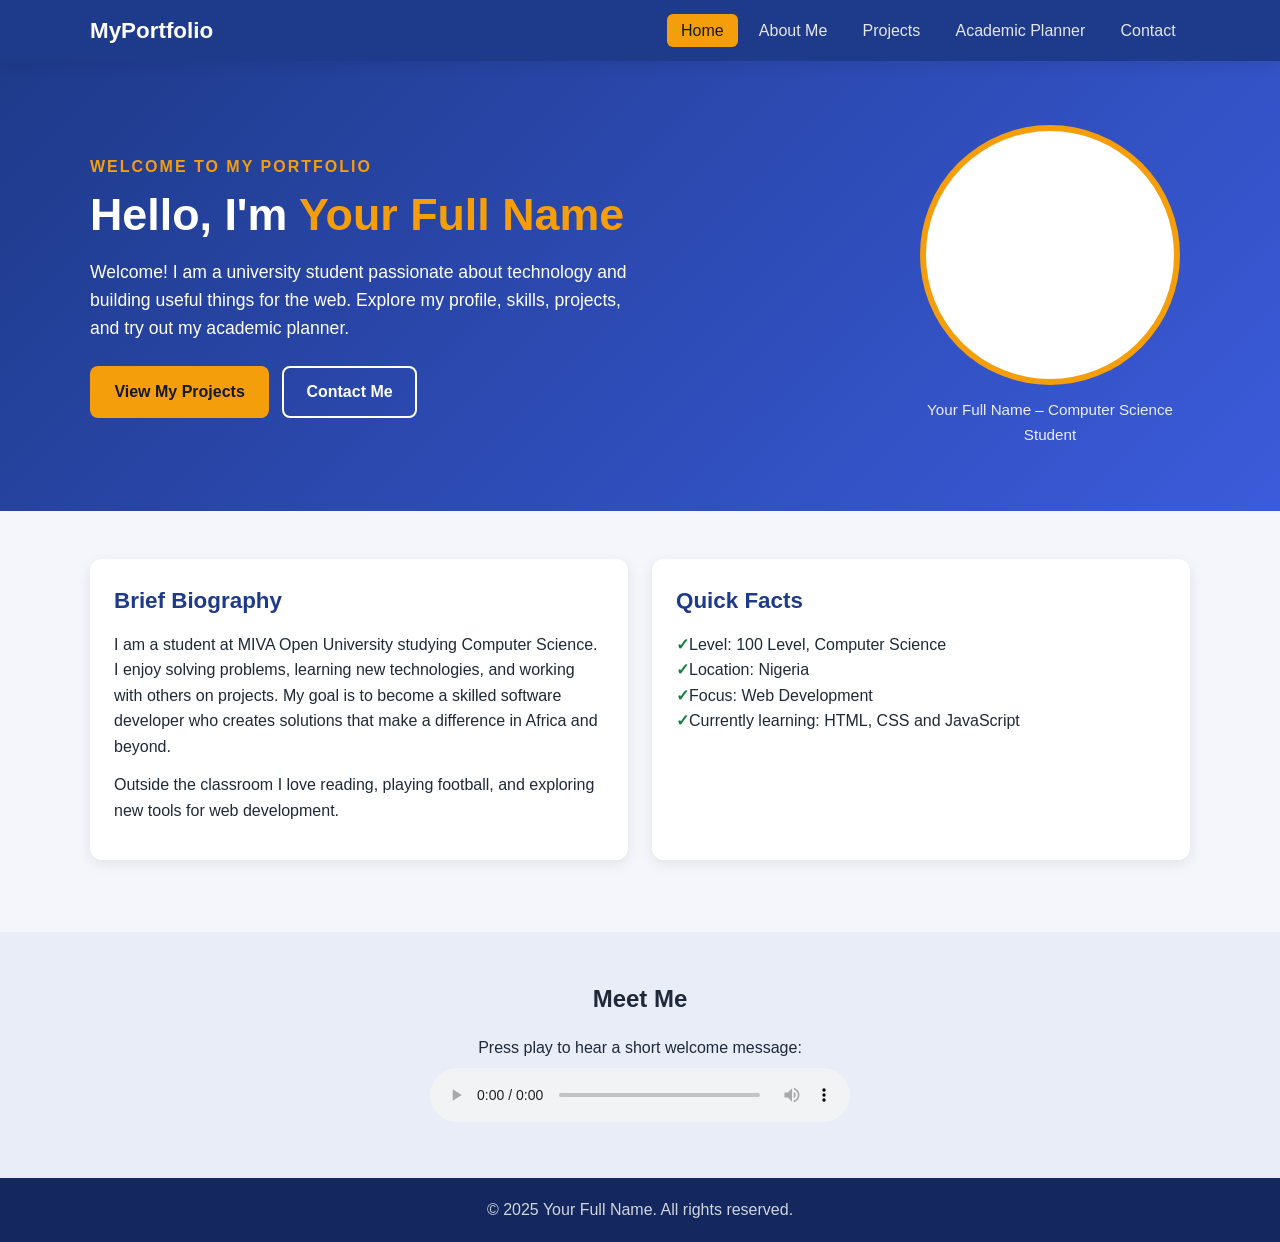
==== index.html @ c3ced9e6 "Remove extra blank line in index.html" ====
<!DOCTYPE html>
<html lang="en">
<head>
  <meta charset="UTF-8">
  <meta name="viewport" content="width=device-width, initial-scale=1.0">
  <meta name="description" content="Personal academic portfolio and student management website">
  <title>Home | Student Portfolio</title>
  <link rel="stylesheet" href="style.css">
</head>
<body>
  <header class="site-header">
    <div class="container header-inner">
      <a href="index.html" class="logo">MyPortfolio</a>
      <button class="nav-toggle" id="navToggle" aria-label="Toggle navigation" aria-expanded="false">☰</button>
      <nav aria-label="Main navigation">
        <ul class="nav-menu" id="navMenu">
          <li><a href="index.html" class="active">Home</a></li>
          <li><a href="about.html">About Me</a></li>
          <li><a href="projects.html">Projects</a></li>
          <li><a href="planner.html">Academic Planner</a></li>
          <li><a href="contact.html">Contact</a></li>
        </ul>
      </nav>
    </div>
  </header>
 
  <main>
    <section class="hero">
      <div class="container hero-grid">
        <div class="hero-text">
          <p class="eyebrow">Welcome to my portfolio</p>
          <h1>Hello, I'm <span class="highlight">Your Full Name</span></h1>
          <p class="lead">Welcome! I am a university student passionate about technology and building useful things for the web. Explore my profile, skills, projects, and try out my academic planner.</p>
          <div class="btn-group">
            <a href="projects.html" class="btn btn-primary">View My Projects</a>
            <a href="contact.html" class="btn btn-outline">Contact Me</a>
          </div>
        </div>
        <figure class="hero-photo">
          <img src="images/profile.png" alt="Fatima Shifa'u Abdulkadir">
          <figcaption>Your Full Name &ndash; Computer Science Student</figcaption>
        </figure>
      </div>
    </section>
    <section class="section">
      <div class="container two-col">
        <article class="card">
          <h2>Brief Biography</h2>
          <p>I am a student at MIVA Open University studying Computer Science. I enjoy solving problems, learning new technologies, and working with others on projects. My goal is to become a skilled software developer who creates solutions that make a difference in Africa and beyond.</p>
          <p>Outside the classroom I love reading, playing football, and exploring new tools for web development.</p>
        </article>
        <aside class="card">
          <h2>Quick Facts</h2>
          <ul class="check-list">
            <li>Level: 100 Level, Computer Science</li>
            <li>Location: Nigeria</li>
            <li>Focus: Web Development</li>
            <li>Currently learning: HTML, CSS and JavaScript</li>
          </ul>
        </aside>
      </div>
    </section>
 
    <section class="section alt">
      <div class="container">
        <h2 class="center">Meet Me</h2>
        <div class="media-box">
          <p>Press play to hear a short welcome message:</p>
          <audio controls>
            <source src="media/welcome.wav" type="audio/wav">
            Your browser does not support the audio element.
          </audio>
        </div>
      </div>
    </section>
  </main>
 
  <footer class="site-footer">
    <div class="container">
      <p>&copy; <span id="year">2025</span> Your Full Name. All rights reserved.</p>
    </div>
  </footer>
  <script src="js/script.js"></script>
</body>
</html>
---- style.css ----
/* ===== Colour scheme & base ===== */
:root {
  --primary: #1e3a8a;
  --primary-dark: #14275f;
  --accent: #f59e0b;
  --bg: #f4f6fb;
  --card: #ffffff;
  --text: #1f2937;
  --muted: #6b7280;
  --danger: #dc2626;
  --success: #15803d;
  --radius: 12px;
  --shadow: 0 4px 14px rgba(0, 0, 0, 0.08);
}
 
* { box-sizing: border-box; margin: 0; padding: 0; }
 
body {
  font-family: "Segoe UI", Tahoma, Arial, sans-serif;
  background: var(--bg);
  color: var(--text);
  line-height: 1.6;
}
 
img { max-width: 100%; display: block; }
a { color: var(--primary); }
.container { width: 90%; max-width: 1100px; margin: 0 auto; }
.narrow { max-width: 720px; }
.center { text-align: center; margin-bottom: 1rem; }
 
/* ===== Header & navigation ===== */
.site-header {
  background: var(--primary);
  position: sticky;
  top: 0;
  z-index: 100;
  box-shadow: var(--shadow);
}
.header-inner {
  display: flex;
  justify-content: space-between;
  align-items: center;
  padding: 0.8rem 0;
}
.logo {
  color: #fff;
  font-size: 1.4rem;
  font-weight: 700;
  text-decoration: none;
}
.nav-menu { display: flex; gap: 0.4rem; list-style: none; }
.nav-menu a {
  color: #e5e7eb;
  text-decoration: none;
  padding: 0.5rem 0.9rem;
  border-radius: 6px;
  transition: background 0.3s, color 0.3s;
}
.nav-menu a:hover,
.nav-menu a.active { background: var(--accent); color: #111827; }
.nav-toggle {
  display: none;
  background: none;
  border: 0;
  color: #fff;
  font-size: 1.8rem;
  cursor: pointer;
}
 
/* ===== Hero ===== */
.hero {
  background: linear-gradient(135deg, var(--primary), #3b5bdb);
  color: #fff;
  padding: 4rem 0;
}
.hero-grid {
  display: flex;
  align-items: center;
  justify-content: space-between;
  gap: 2rem;
}
.hero-text { flex: 1; animation: slideUp 0.9s ease both; }
.eyebrow { text-transform: uppercase; letter-spacing: 2px; color: var(--accent); font-weight: 600; }
.hero h1 { font-size: 2.8rem; line-height: 1.2; margin: 0.5rem 0 1rem; }
.highlight { color: var(--accent); }
.lead { font-size: 1.1rem; max-width: 560px; margin-bottom: 1.5rem; }
.hero-photo { flex: 0 0 280px; text-align: center; animation: fadeIn 1.2s ease both; }
.hero-photo img {
  width: 260px;
  height: 260px;
  object-fit: cover;
  border-radius: 50%;
  border: 6px solid var(--accent);
  margin: 0 auto 0.8rem;
  background: #fff;
}
.hero-photo figcaption { font-size: 0.95rem; opacity: 0.9; }
 
/* ===== Buttons ===== */
.btn-group { display: flex; flex-wrap: wrap; gap: 0.8rem; }
.btn {
  display: inline-block;
  padding: 0.7rem 1.4rem;
  border-radius: 8px;
  font-size: 1rem;
  font-weight: 600;
  text-decoration: none;
  cursor: pointer;
  border: 2px solid transparent;
  transition: transform 0.2s, background 0.3s, color 0.3s;
}
.btn:hover { transform: translateY(-2px); }
.btn-primary { background: var(--accent); color: #111827; }
.btn-primary:hover { background: #d97706; }
.btn-outline { background: transparent; color: var(--primary); border-color: var(--primary); }
.hero .btn-outline { color: #fff; border-color: #fff; }
.btn-outline:hover { background: var(--primary); color: #fff; }
 
/* ===== Sections & cards ===== */
.section { padding: 3rem 0; }
.section.alt { background: #e9edf8; }
.page-banner { background: var(--primary-dark); color: #fff; text-align: center; padding: 2.5rem 0; }
.page-banner h1 { font-size: 2.2rem; }
 
.card {
  background: var(--card);
  border-radius: var(--radius);
  padding: 1.5rem;
  box-shadow: var(--shadow);
  margin-bottom: 1.5rem;
  transition: transform 0.3s, box-shadow 0.3s;
}
.card:hover { transform: translateY(-4px); box-shadow: 0 8px 22px rgba(0, 0, 0, 0.14); }
.card h2 { color: var(--primary); margin-bottom: 0.8rem; font-size: 1.4rem; }
.card p { margin-bottom: 0.8rem; }
.card ol, .card ul { padding-left: 1.3rem; }
 
.two-col { display: grid; grid-template-columns: 1fr 1fr; gap: 1.5rem; }
.grid-3 { display: grid; grid-template-columns: repeat(3, 1fr); gap: 1.5rem; }
 
.check-list { list-style: none; padding-left: 0 !important; }
.check-list li::before { content: "\2713 "; color: var(--success); font-weight: bold; }
.tag-list { list-style: none; display: flex; flex-wrap: wrap; gap: 0.6rem; padding-left: 0 !important; }
.tag-list li {
  background: var(--primary);
  color: #fff;
  padding: 0.35rem 1rem;
  border-radius: 999px;
  transition: background 0.3s;
}
.tag-list li:hover { background: var(--accent); color: #111827; }
 
/* ===== Skills ===== */
.skill { margin-bottom: 0.8rem; }
.bar { background: #e5e7eb; border-radius: 999px; overflow: hidden; }
.fill {
  background: var(--primary);
  color: #fff;
  font-size: 0.8rem;
  padding: 2px 10px;
  text-align: right;
  animation: grow 1.5s ease;
}
 
/* ===== Projects ===== */
.project-card img { border-radius: 8px; margin-bottom: 1rem; width: 100%; }
.tech { color: var(--muted); font-size: 0.9rem; font-style: italic; }
 
/* ===== Tables ===== */
table { width: 100%; border-collapse: collapse; background: #fff; }
caption { text-align: left; font-weight: 600; padding-bottom: 0.5rem; color: var(--muted); }
th, td { padding: 0.75rem 1rem; text-align: left; border-bottom: 1px solid #e5e7eb; }
th { background: var(--primary); color: #fff; }
tbody tr:hover { background: #f1f5ff; }
 
/* ===== Media ===== */
.media-box { text-align: center; }
.media-box audio { width: 100%; max-width: 420px; margin-top: 0.5rem; }
 
/* ===== Forms ===== */
.form-group { margin-bottom: 1.1rem; }
label { display: block; font-weight: 600; margin-bottom: 0.3rem; }
input[type="text"], input[type="email"], textarea {
  width: 100%;
  padding: 0.7rem 0.9rem;
  border: 2px solid #d1d5db;
  border-radius: 8px;
  font-size: 1rem;
  font-family: inherit;
  transition: border-color 0.3s, box-shadow 0.3s;
}
input:focus, textarea:focus {
  outline: none;
  border-color: var(--primary);
  box-shadow: 0 0 0 3px rgba(30, 58, 138, 0.2);
}
input.invalid, textarea.invalid { border-color: var(--danger); }
.error { color: var(--danger); font-size: 0.88rem; display: block; min-height: 1.2rem; }
.success { color: var(--success); font-weight: 600; margin-top: 0.8rem; }
 
/* ===== Planner ===== */
.task-row { display: flex; gap: 0.6rem; }
.task-stats { display: flex; gap: 1.2rem; flex-wrap: wrap; margin: 1rem 0; color: var(--muted); }
.task-list { list-style: none; padding-left: 0 !important; margin-bottom: 1rem; }
.task-item {
  display: flex;
  align-items: center;
  gap: 0.8rem;
  padding: 0.8rem 1rem;
  background: #f9fafb;
  border-left: 5px solid var(--accent);
  border-radius: 8px;
  margin-bottom: 0.6rem;
  animation: slideUp 0.35s ease;
  transition: background 0.3s;
}
.task-item.completed { border-left-color: var(--success); opacity: 0.7; }
.task-item.completed .task-text { text-decoration: line-through; color: var(--muted); }
.task-item input[type="checkbox"] { width: 20px; height: 20px; cursor: pointer; }
.task-text { flex: 1; word-break: break-word; }
.delete-btn {
  background: var(--danger);
  color: #fff;
  border: 0;
  border-radius: 6px;
  padding: 0.4rem 0.8rem;
  cursor: pointer;
  transition: background 0.3s;
}
.delete-btn:hover { background: #991b1b; }
.empty { text-align: center; color: var(--muted); padding: 1rem 0; }
 
/* ===== Footer ===== */
.site-footer { background: var(--primary-dark); color: #d1d5db; text-align: center; padding: 1.2rem 0; }
 
/* ===== Animations ===== */
@keyframes fadeIn { from { opacity: 0; } to { opacity: 1; } }
@keyframes slideUp { from { opacity: 0; transform: translateY(25px); } to { opacity: 1; transform: translateY(0); } }
@keyframes grow { from { width: 0; } }
 
/* ===== Responsive design ===== */
@media (max-width: 900px) {
  .grid-3 { grid-template-columns: 1fr 1fr; }
  .two-col { grid-template-columns: 1fr; }
}
@media (max-width: 700px) {
  .nav-toggle { display: block; }
  .nav-menu {
    display: none;
    flex-direction: column;
    position: absolute;
    top: 100%;
    left: 0;
    right: 0;
    background: var(--primary);
    padding: 0.8rem 5%;
  }
  .nav-menu.open { display: flex; }
  .hero { padding: 2.5rem 0; }
  .hero-grid { flex-direction: column-reverse; text-align: center; }
  .hero h1 { font-size: 2rem; }
  .btn-group { justify-content: center; }
  .hero-photo { flex-basis: auto; }
  .hero-photo img { width: 200px; height: 200px; }
  .grid-3 { grid-template-columns: 1fr; }
  .task-row { flex-direction: column; }
  table { font-size: 0.9rem; display: block; overflow-x: auto; }
}
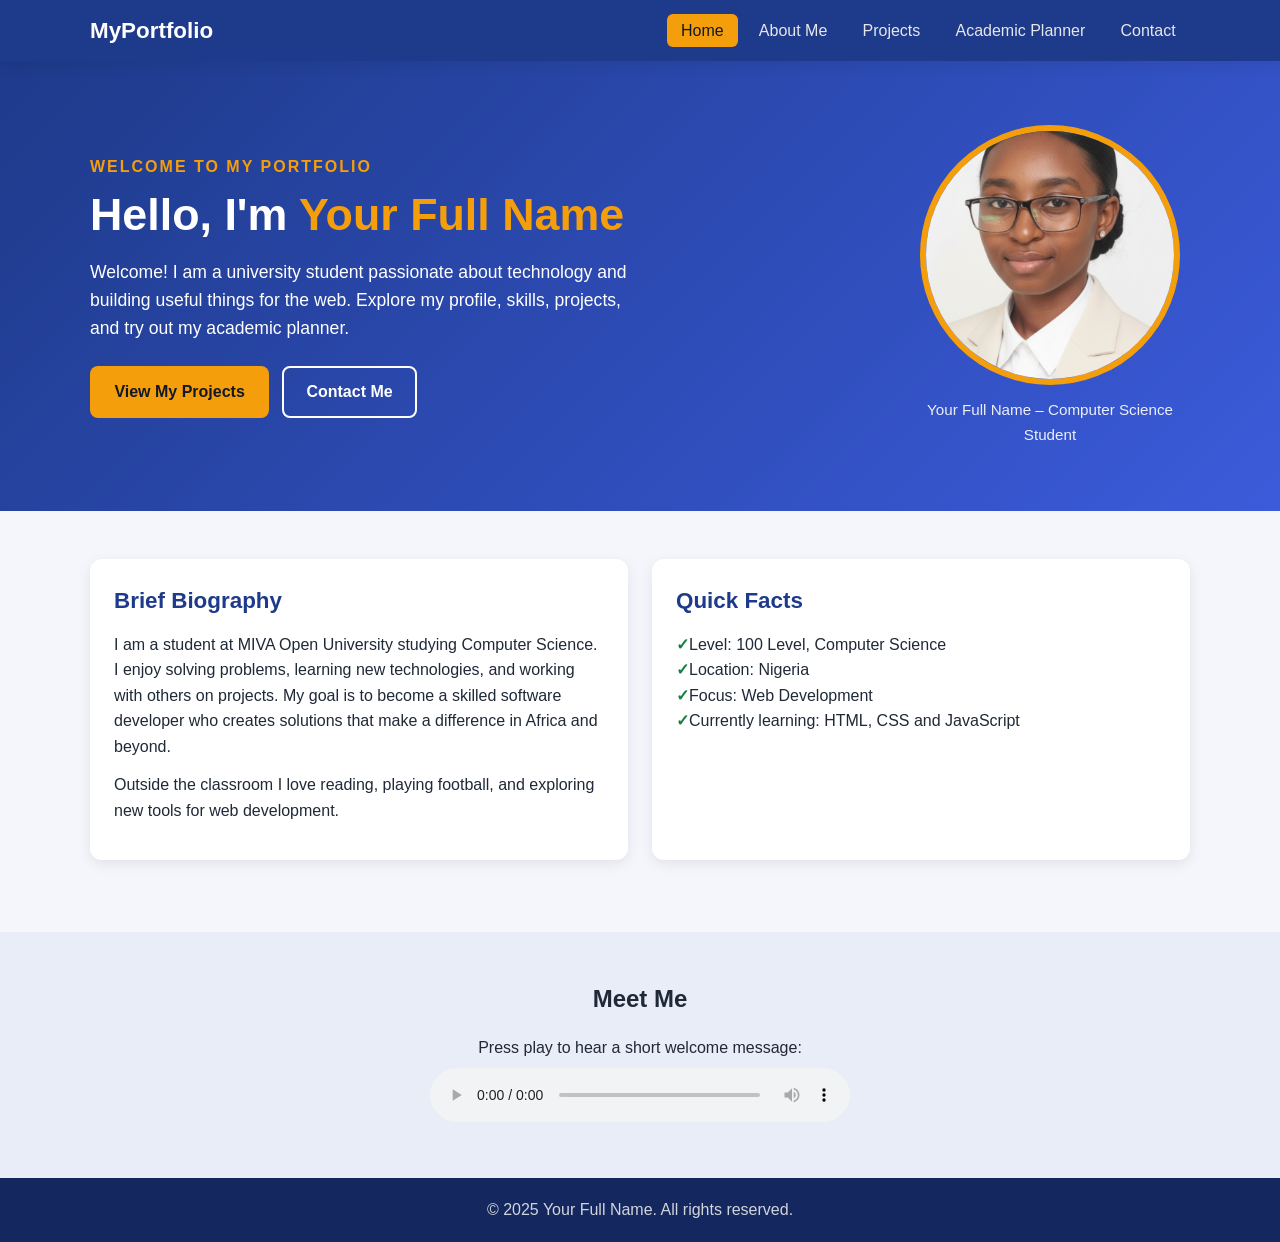
==== commit e7ecdc1c: "Update profile image source in index.html" ====
--- a/index.html
+++ b/index.html
@@ -37,7 +37,7 @@
           </div>
         </div>
         <figure class="hero-photo">
-          <img src="images/profile.png" alt="Fatima Shifa'u Abdulkadir">
+          <img src="profile.png" alt="Fatima Shifa'u Abdulkadir">
           <figcaption>Your Full Name &ndash; Computer Science Student</figcaption>
         </figure>
       </div>
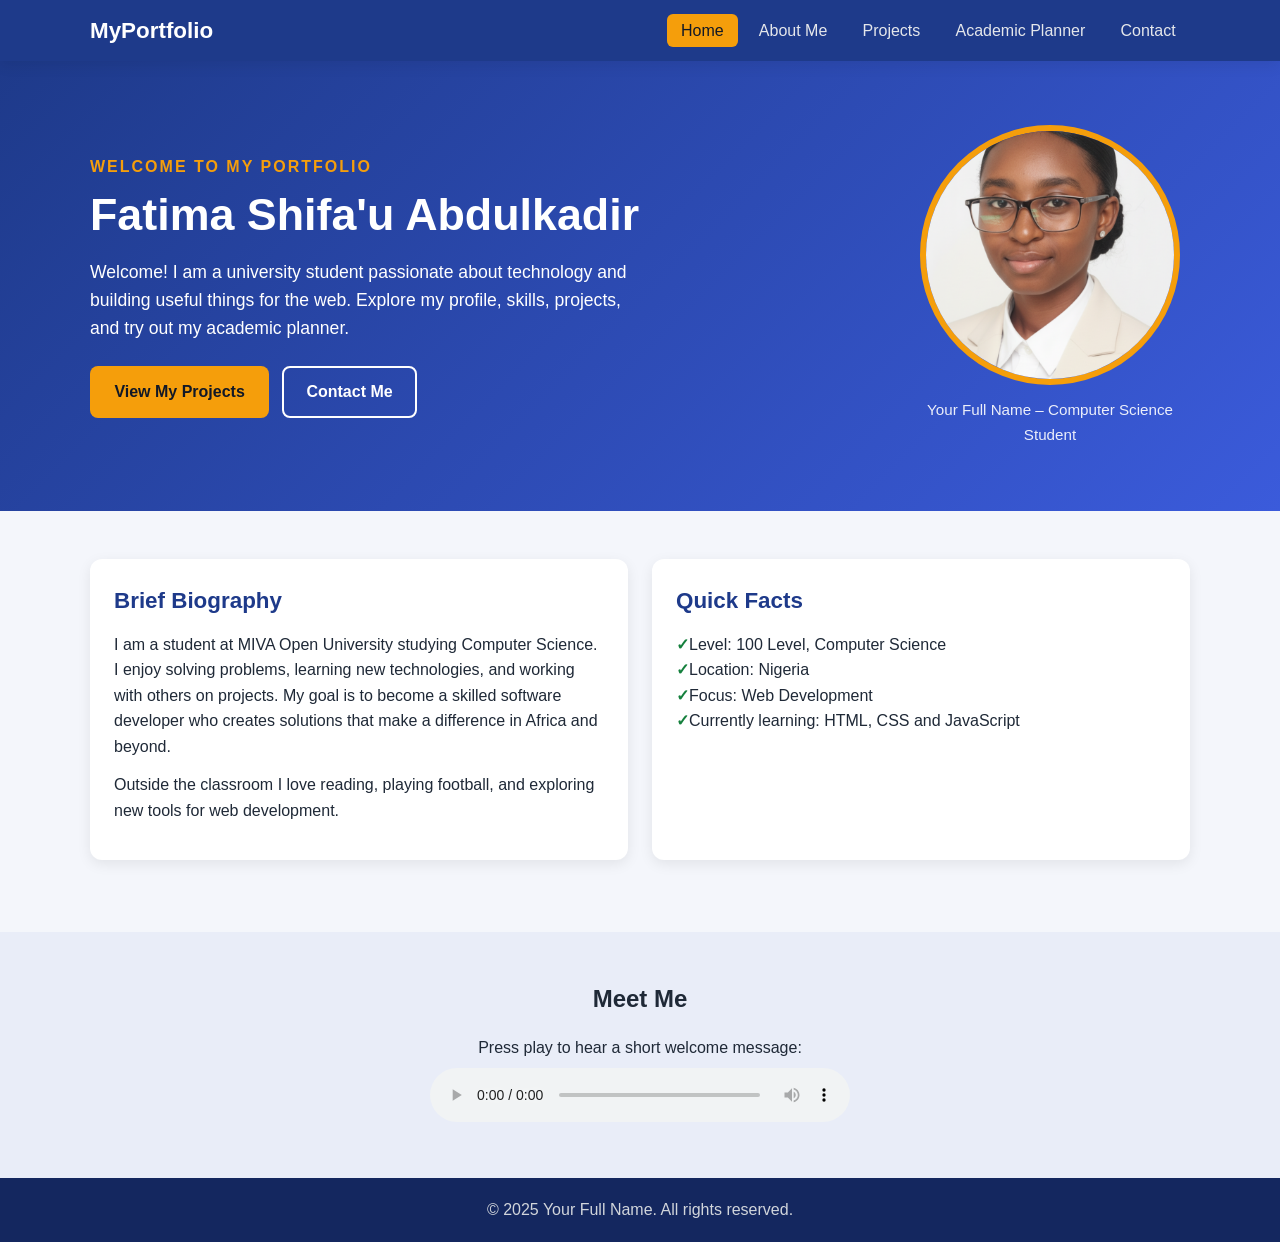
==== commit d511248b: "Update title and hero section with personal name" ====
--- a/index.html
+++ b/index.html
@@ -4,7 +4,7 @@
   <meta charset="UTF-8">
   <meta name="viewport" content="width=device-width, initial-scale=1.0">
   <meta name="description" content="Personal academic portfolio and student management website">
-  <title>Home | Student Portfolio</title>
+  <title>Fatima Shifa'u Abdulkadir | About Me</title>
   <link rel="stylesheet" href="style.css">
 </head>
 <body>
@@ -29,7 +29,7 @@
       <div class="container hero-grid">
         <div class="hero-text">
           <p class="eyebrow">Welcome to my portfolio</p>
-          <h1>Hello, I'm <span class="highlight">Your Full Name</span></h1>
+          <h1>Fatima Shifa'u Abdulkadir</h1>
           <p class="lead">Welcome! I am a university student passionate about technology and building useful things for the web. Explore my profile, skills, projects, and try out my academic planner.</p>
           <div class="btn-group">
             <a href="projects.html" class="btn btn-primary">View My Projects</a>
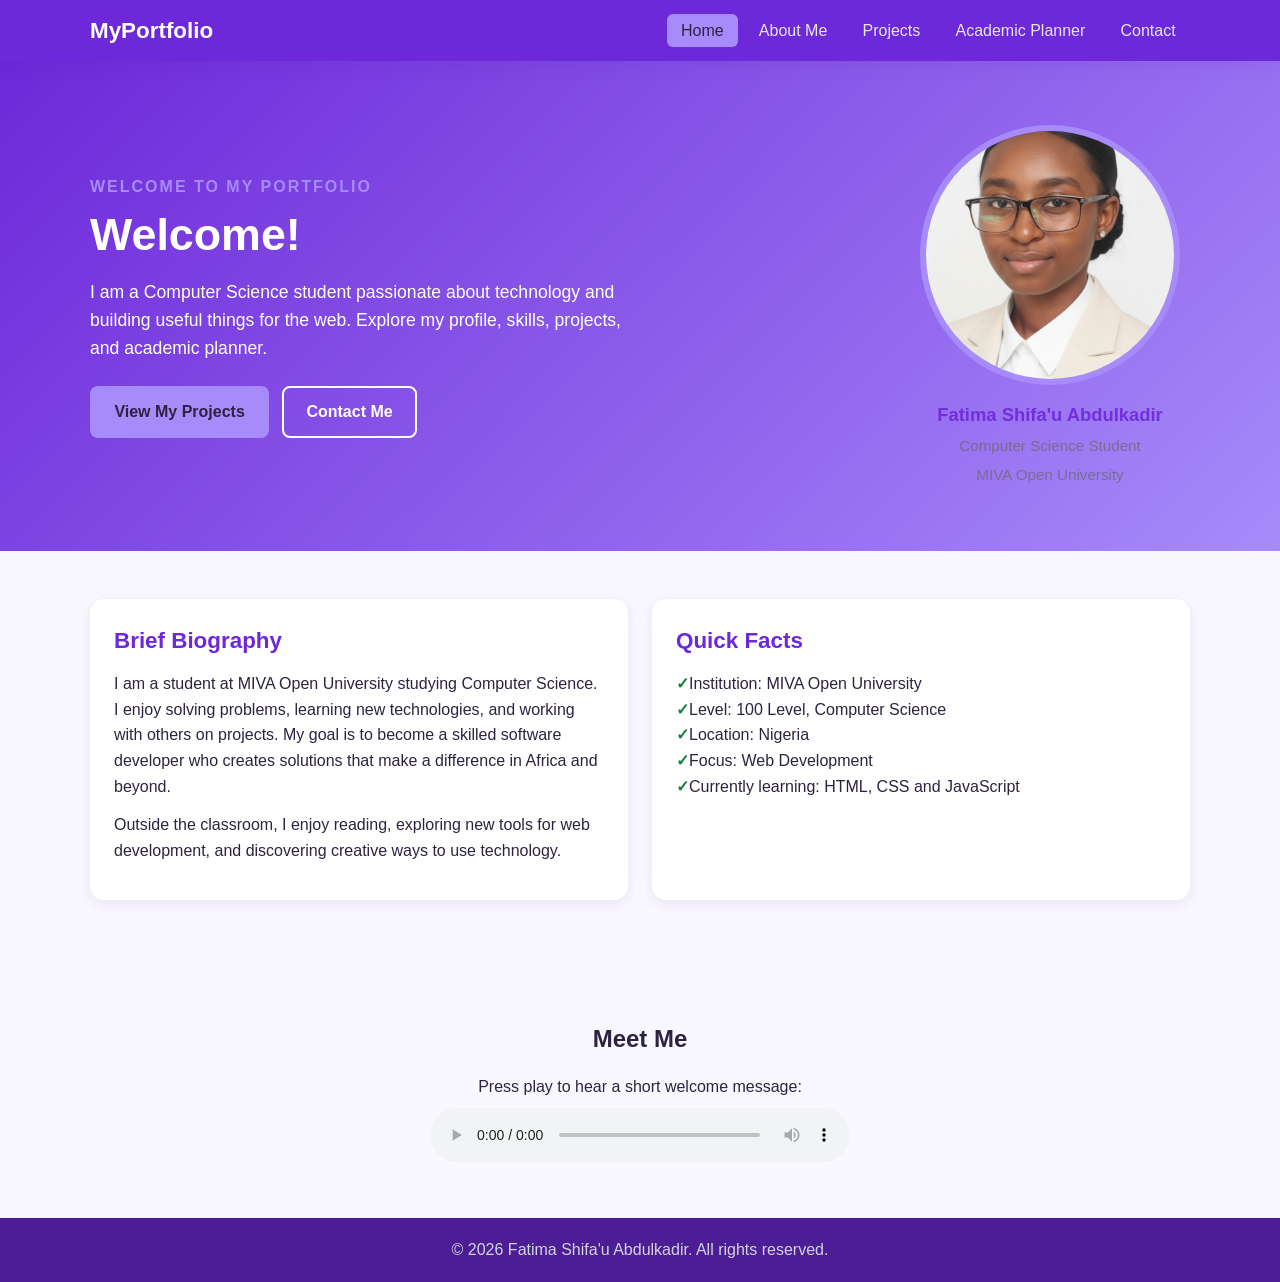
==== commit 1b8cb808: "Revise HTML structure and content for portfolio Updated the page title and description for clarity. " ====
--- a/index.html
+++ b/index.html
@@ -1,17 +1,33 @@
+
 <!DOCTYPE html>
 <html lang="en">
 <head>
   <meta charset="UTF-8">
   <meta name="viewport" content="width=device-width, initial-scale=1.0">
-  <meta name="description" content="Personal academic portfolio and student management website">
-  <title>Fatima Shifa'u Abdulkadir | About Me</title>
+  <meta name="description" content="Academic portfolio of Fatima Shifa'u Abdulkadir, Computer Science student at MIVA Open University.">
+
+  <title>Fatima Shifa'u Abdulkadir | Portfolio</title>
+
   <link rel="stylesheet" href="style.css">
 </head>
+
 <body>
+
+  <!-- HEADER AND NAVIGATION -->
+
   <header class="site-header">
     <div class="container header-inner">
+
       <a href="index.html" class="logo">MyPortfolio</a>
-      <button class="nav-toggle" id="navToggle" aria-label="Toggle navigation" aria-expanded="false">☰</button>
+
+      <button
+        class="nav-toggle"
+        id="navToggle"
+        aria-label="Toggle navigation"
+        aria-expanded="false">
+        ☰
+      </button>
+
       <nav aria-label="Main navigation">
         <ul class="nav-menu" id="navMenu">
           <li><a href="index.html" class="active">Home</a></li>
@@ -21,65 +37,189 @@
           <li><a href="contact.html">Contact</a></li>
         </ul>
       </nav>
+
     </div>
   </header>
- 
+
+  <!-- HERO SECTION -->
+
   <main>
+
     <section class="hero">
+
       <div class="container hero-grid">
+
         <div class="hero-text">
+
           <p class="eyebrow">Welcome to my portfolio</p>
-          <h1>Fatima Shifa'u Abdulkadir</h1>
-          <p class="lead">Welcome! I am a university student passionate about technology and building useful things for the web. Explore my profile, skills, projects, and try out my academic planner.</p>
+
+          <h1>Welcome!</h1>
+
+          <p class="lead">
+            I am a Computer Science student passionate about technology
+            and building useful things for the web. Explore my profile,
+            skills, projects, and academic planner.
+          </p>
+
           <div class="btn-group">
-            <a href="projects.html" class="btn btn-primary">View My Projects</a>
-            <a href="contact.html" class="btn btn-outline">Contact Me</a>
+
+            <a href="projects.html" class="btn btn-primary">
+              View My Projects
+            </a>
+
+            <a href="contact.html" class="btn btn-outline">
+              Contact Me
+            </a>
+
           </div>
+
         </div>
+
+        <!-- PROFILE PICTURE AND PERSONAL DETAILS -->
+
         <figure class="hero-photo">
-          <img src="profile.png" alt="Fatima Shifa'u Abdulkadir">
-          <figcaption>Your Full Name &ndash; Computer Science Student</figcaption>
+
+          <img
+            src="profile.png"
+            alt="Profile picture of Fatima Shifa'u Abdulkadir">
+
+          <figcaption class="profile-caption">
+
+            <strong>Fatima Shifa'u Abdulkadir</strong>
+
+            <span>Computer Science Student</span>
+
+            <span>MIVA Open University</span>
+
+          </figcaption>
+
         </figure>
+
       </div>
+
     </section>
+
+    <!-- BIOGRAPHY AND QUICK FACTS -->
+
     <section class="section">
+
       <div class="container two-col">
+
         <article class="card">
+
           <h2>Brief Biography</h2>
-          <p>I am a student at MIVA Open University studying Computer Science. I enjoy solving problems, learning new technologies, and working with others on projects. My goal is to become a skilled software developer who creates solutions that make a difference in Africa and beyond.</p>
-          <p>Outside the classroom I love reading, playing football, and exploring new tools for web development.</p>
+
+          <p>
+            I am a student at MIVA Open University studying Computer Science.
+            I enjoy solving problems, learning new technologies, and working
+            with others on projects. My goal is to become a skilled software
+            developer who creates solutions that make a difference in Africa
+            and beyond.
+          </p>
+
+          <p>
+            Outside the classroom, I enjoy reading, exploring new tools
+            for web development, and discovering creative ways to use technology.
+          </p>
+
         </article>
+
         <aside class="card">
+
           <h2>Quick Facts</h2>
+
           <ul class="check-list">
+
+            <li>Institution: MIVA Open University</li>
+
             <li>Level: 100 Level, Computer Science</li>
+
             <li>Location: Nigeria</li>
+
             <li>Focus: Web Development</li>
+
             <li>Currently learning: HTML, CSS and JavaScript</li>
+
           </ul>
+
         </aside>
+
       </div>
+
     </section>
- 
+
+    <!-- WELCOME AUDIO SECTION -->
+
     <section class="section alt">
+
       <div class="container">
+
         <h2 class="center">Meet Me</h2>
+
         <div class="media-box">
+
           <p>Press play to hear a short welcome message:</p>
+
           <audio controls>
+
             <source src="media/welcome.wav" type="audio/wav">
+
             Your browser does not support the audio element.
+
           </audio>
+
         </div>
+
       </div>
+
     </section>
+
   </main>
- 
+
+  <!-- FOOTER -->
+
   <footer class="site-footer">
+
     <div class="container">
-      <p>&copy; <span id="year">2025</span> Your Full Name. All rights reserved.</p>
+
+      <p>
+        &copy; <span id="year">2026</span>
+        Fatima Shifa'u Abdulkadir. All rights reserved.
+      </p>
+
     </div>
+
   </footer>
+
+  <!-- JAVASCRIPT -->
+
   <script src="js/script.js"></script>
+
+  <!-- PROFILE CAPTION STYLING -->
+
+  <style>
+
+    .profile-caption {
+      text-align: center;
+      margin-top: 16px;
+      display: flex;
+      flex-direction: column;
+      gap: 6px;
+      color: var(--muted);
+      line-height: 1.5;
+    }
+
+    .profile-caption strong {
+      color: var(--primary);
+      font-size: 1.15rem;
+      font-weight: 800;
+    }
+
+    .profile-caption span {
+      font-size: 0.95rem;
+    }
+
+  </style>
+
 </body>
 </html>
--- a/style.css
+++ b/style.css
@@ -1,18 +1,99 @@
-/* ===== Colour scheme & base ===== */
+/* Modern Academic Planner styling */
+
+.planner-card {
+  position: relative;
+  border: 1px solid #E5D8FF;
+  border-radius: 20px;
+  background: linear-gradient(145deg, #FFFFFF, #F8F4FF);
+  box-shadow: 0 8px 25px rgba(76, 29, 149, 0.09);
+  transition: transform 0.3s ease, box-shadow 0.3s ease;
+}
+
+.planner-card:hover {
+  transform: translateY(-5px);
+  box-shadow: 0 14px 30px rgba(76, 29, 149, 0.15);
+}
+
+.planner-card h2 {
+  color: var(--primary);
+  font-size: 1.45rem;
+}
+
+.planner-icon {
+  display: inline-flex;
+  align-items: center;
+  justify-content: center;
+  width: 58px;
+  height: 58px;
+  border-radius: 16px;
+  background: #EEE7FF;
+  font-size: 30px;
+}
+
+.planner-form input,
+.planner-form select {
+  border: 1px solid #D8C8F5;
+  border-radius: 12px;
+  padding: 14px;
+  transition: border 0.2s, box-shadow 0.2s;
+}
+
+.planner-form input:focus,
+.planner-form select:focus {
+  outline: none;
+  border-color: var(--primary);
+  box-shadow: 0 0 0 3px rgba(109, 40, 217, 0.12);
+}
+
+.planner-card .task-item {
+  background: #F4EFFF;
+  border: 1px solid #E5D8FF;
+  border-radius: 12px;
+  padding: 14px;
+  margin-top: 12px;
+}
+
+.planner-card .task-item.completed {
+  background: #F0FDF4;
+  border-color: #BBF7D0;
+}
+
+.planner-card .delete-btn {
+  background: #F3E8FF;
+  color: #6D28D9;
+  border-radius: 9px;
+  font-weight: 600;
+}
+
+.planner-card .delete-btn:hover {
+  background: #6D28D9;
+  color: white;
+}
+
+.progress-track {
+  height: 13px;
+  background: #EDE5FA;
+  border-radius: 20px;
+}
+
+.progress-fill {
+  background: linear-gradient(90deg, #8B5CF6, #6D28D9);
+  border-radius: 20px;
+}
+/* ===== Lilac, Purple & White Theme ===== */
 :root {
-  --primary: #1e3a8a;
-  --primary-dark: #14275f;
-  --accent: #f59e0b;
-  --bg: #f4f6fb;
-  --card: #ffffff;
-  --text: #1f2937;
-  --muted: #6b7280;
-  --danger: #dc2626;
-  --success: #15803d;
-  --radius: 12px;
-  --shadow: 0 4px 14px rgba(0, 0, 0, 0.08);
-}
- 
+  --primary: #6D28D9;
+  --primary-dark: #4C1D95;
+  --accent: #A78BFA;
+  --bg: #FAF8FF;
+  --card: #FFFFFF;
+  --text: #2D2340;
+  --muted: #766B86;
+  --danger: #DC2626;
+  --success: #15803D;
+  --radius: 14px;
+  --shadow: 0 4px 16px rgba(76, 29, 149, 0.10);
+} 
 * { box-sizing: border-box; margin: 0; padding: 0; }
  
 body {
@@ -57,7 +138,7 @@
   transition: background 0.3s, color 0.3s;
 }
 .nav-menu a:hover,
-.nav-menu a.active { background: var(--accent); color: #111827; }
+.nav-menu a.active { background: var(--accent); color: #2D2340; }
 .nav-toggle {
   display: none;
   background: none;
@@ -69,7 +150,7 @@
  
 /* ===== Hero ===== */
 .hero {
-  background: linear-gradient(135deg, var(--primary), #3b5bdb);
+  background: linear-gradient(135deg, var(--primary), #A78BFA);
   color: #fff;
   padding: 4rem 0;
 }
@@ -110,15 +191,15 @@
   transition: transform 0.2s, background 0.3s, color 0.3s;
 }
 .btn:hover { transform: translateY(-2px); }
-.btn-primary { background: var(--accent); color: #111827; }
-.btn-primary:hover { background: #d97706; }
+.btn-primary { background: var(--accent); color: #2D2340; }
+.btn-primary:hover { background: #8B5CF6; }
 .btn-outline { background: transparent; color: var(--primary); border-color: var(--primary); }
 .hero .btn-outline { color: #fff; border-color: #fff; }
 .btn-outline:hover { background: var(--primary); color: #fff; }
  
 /* ===== Sections & cards ===== */
 .section { padding: 3rem 0; }
-.section.alt { background: #e9edf8; }
+.section.alt { background: ##F1ECFF; }
 .page-banner { background: var(--primary-dark); color: #fff; text-align: center; padding: 2.5rem 0; }
 .page-banner h1 { font-size: 2.2rem; }
  
@@ -148,7 +229,7 @@
   border-radius: 999px;
   transition: background 0.3s;
 }
-.tag-list li:hover { background: var(--accent); color: #111827; }
+.tag-list li:hover { background: var(--accent); color: #2D2340; }
  
 /* ===== Skills ===== */
 .skill { margin-bottom: 0.8rem; }
@@ -171,7 +252,7 @@
 caption { text-align: left; font-weight: 600; padding-bottom: 0.5rem; color: var(--muted); }
 th, td { padding: 0.75rem 1rem; text-align: left; border-bottom: 1px solid #e5e7eb; }
 th { background: var(--primary); color: #fff; }
-tbody tr:hover { background: #f1f5ff; }
+tbody tr:hover { background: #F7F3FF; }
  
 /* ===== Media ===== */
 .media-box { text-align: center; }
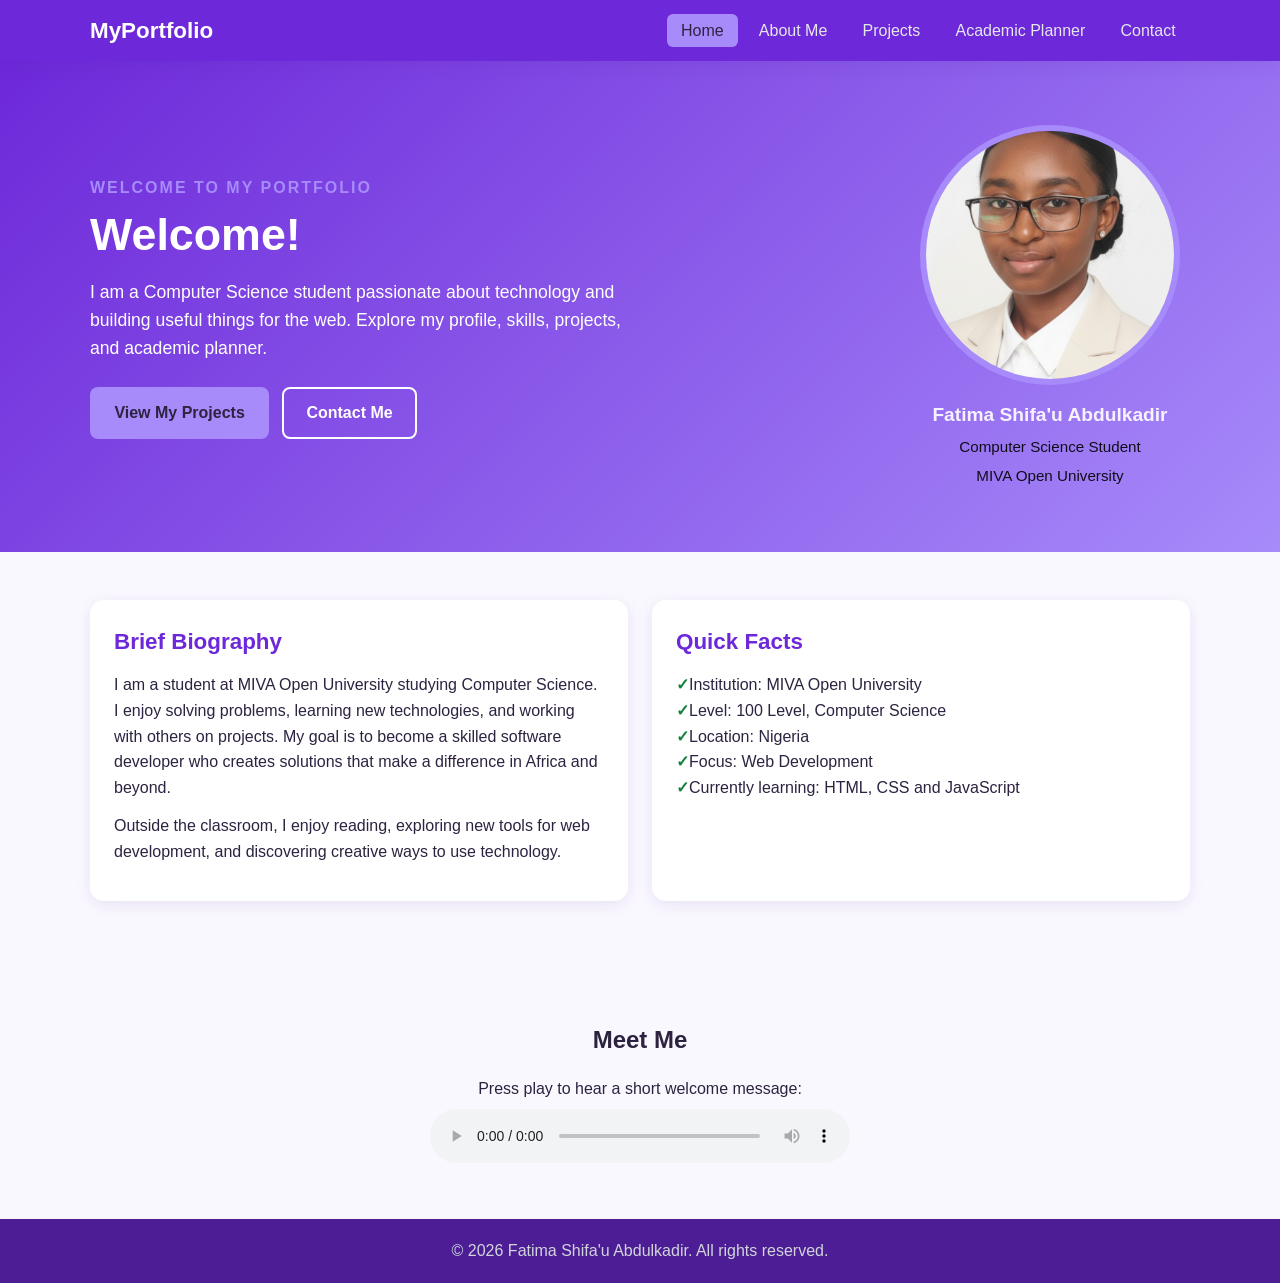
==== commit f6e00f00: "Update styles for profile-caption in index.html Refactor profile-caption styles for better layout an" ====
--- a/index.html
+++ b/index.html
@@ -209,14 +209,239 @@
       line-height: 1.5;
     }
 
+    
+<!DOCTYPE html>
+<html lang="en">
+<head>
+  <meta charset="UTF-8">
+  <meta name="viewport" content="width=device-width, initial-scale=1.0">
+  <meta name="description" content="Academic portfolio of Fatima Shifa'u Abdulkadir, Computer Science student at MIVA Open University.">
+
+  <title>Fatima Shifa'u Abdulkadir | Portfolio</title>
+
+  <link rel="stylesheet" href="style.css">
+</head>
+
+<body>
+
+  <!-- HEADER AND NAVIGATION -->
+
+  <header class="site-header">
+    <div class="container header-inner">
+
+      <a href="index.html" class="logo">MyPortfolio</a>
+
+      <button
+        class="nav-toggle"
+        id="navToggle"
+        aria-label="Toggle navigation"
+        aria-expanded="false">
+        ☰
+      </button>
+
+      <nav aria-label="Main navigation">
+        <ul class="nav-menu" id="navMenu">
+          <li><a href="index.html" class="active">Home</a></li>
+          <li><a href="about.html">About Me</a></li>
+          <li><a href="projects.html">Projects</a></li>
+          <li><a href="planner.html">Academic Planner</a></li>
+          <li><a href="contact.html">Contact</a></li>
+        </ul>
+      </nav>
+
+    </div>
+  </header>
+
+  <!-- HERO SECTION -->
+
+  <main>
+
+    <section class="hero">
+
+      <div class="container hero-grid">
+
+        <div class="hero-text">
+
+          <p class="eyebrow">Welcome to my portfolio</p>
+
+          <h1>Welcome!</h1>
+
+          <p class="lead">
+            I am a Computer Science student passionate about technology
+            and building useful things for the web. Explore my profile,
+            skills, projects, and academic planner.
+          </p>
+
+          <div class="btn-group">
+
+            <a href="projects.html" class="btn btn-primary">
+              View My Projects
+            </a>
+
+            <a href="contact.html" class="btn btn-outline">
+              Contact Me
+            </a>
+
+          </div>
+
+        </div>
+
+        <!-- PROFILE PICTURE AND PERSONAL DETAILS -->
+
+        <figure class="hero-photo">
+
+          <img
+            src="profile.png"
+            alt="Profile picture of Fatima Shifa'u Abdulkadir">
+
+          <figcaption class="profile-caption">
+
+            <strong>Fatima Shifa'u Abdulkadir</strong>
+
+            <span>Computer Science Student</span>
+
+            <span>MIVA Open University</span>
+
+          </figcaption>
+
+        </figure>
+
+      </div>
+
+    </section>
+
+    <!-- BIOGRAPHY AND QUICK FACTS -->
+
+    <section class="section">
+
+      <div class="container two-col">
+
+        <article class="card">
+
+          <h2>Brief Biography</h2>
+
+          <p>
+            I am a student at MIVA Open University studying Computer Science.
+            I enjoy solving problems, learning new technologies, and working
+            with others on projects. My goal is to become a skilled software
+            developer who creates solutions that make a difference in Africa
+            and beyond.
+          </p>
+
+          <p>
+            Outside the classroom, I enjoy reading, exploring new tools
+            for web development, and discovering creative ways to use technology.
+          </p>
+
+        </article>
+
+        <aside class="card">
+
+          <h2>Quick Facts</h2>
+
+          <ul class="check-list">
+
+            <li>Institution: MIVA Open University</li>
+
+            <li>Level: 100 Level, Computer Science</li>
+
+            <li>Location: Nigeria</li>
+
+            <li>Focus: Web Development</li>
+
+            <li>Currently learning: HTML, CSS and JavaScript</li>
+
+          </ul>
+
+        </aside>
+
+      </div>
+
+    </section>
+
+    <!-- WELCOME AUDIO SECTION -->
+
+    <section class="section alt">
+
+      <div class="container">
+
+        <h2 class="center">Meet Me</h2>
+
+        <div class="media-box">
+
+          <p>Press play to hear a short welcome message:</p>
+
+          <audio controls>
+
+            <source src="media/welcome.wav" type="audio/wav">
+
+            Your browser does not support the audio element.
+
+          </audio>
+
+        </div>
+
+      </div>
+
+    </section>
+
+  </main>
+
+  <!-- FOOTER -->
+
+  <footer class="site-footer">
+
+    <div class="container">
+
+      <p>
+        &copy; <span id="year">2026</span>
+        Fatima Shifa'u Abdulkadir. All rights reserved.
+      </p>
+
+    </div>
+
+  </footer>
+
+  <!-- JAVASCRIPT -->
+
+  <script src="js/script.js"></script>
+
+  <!-- PROFILE CAPTION STYLING -->
+
+  <style>
+
+    .profile-caption {
+      text-align: center;
+      margin-top: 16px;
+      display: flex;
+      flex-direction: column;
+      gap: 6px;
+      color: var(--muted);
+      line-height: 1.5;
+    }
+
     .profile-caption strong {
       color: var(--primary);
       font-size: 1.15rem;
       font-weight: 800;
     }
 
-    .profile-caption span {
-      font-size: 0.95rem;
+    ..profile-caption {
+  display: flex;
+  flex-direction: column;
+  gap: 5px;
+  text-align: center;
+}
+
+.profile-caption strong {
+  color: #ffffff;
+  font-size: 1.2rem;
+}
+
+.profile-caption span {
+  color: #000000;
+  font-size: 0.95rem;
+}
     }
 
   </style>
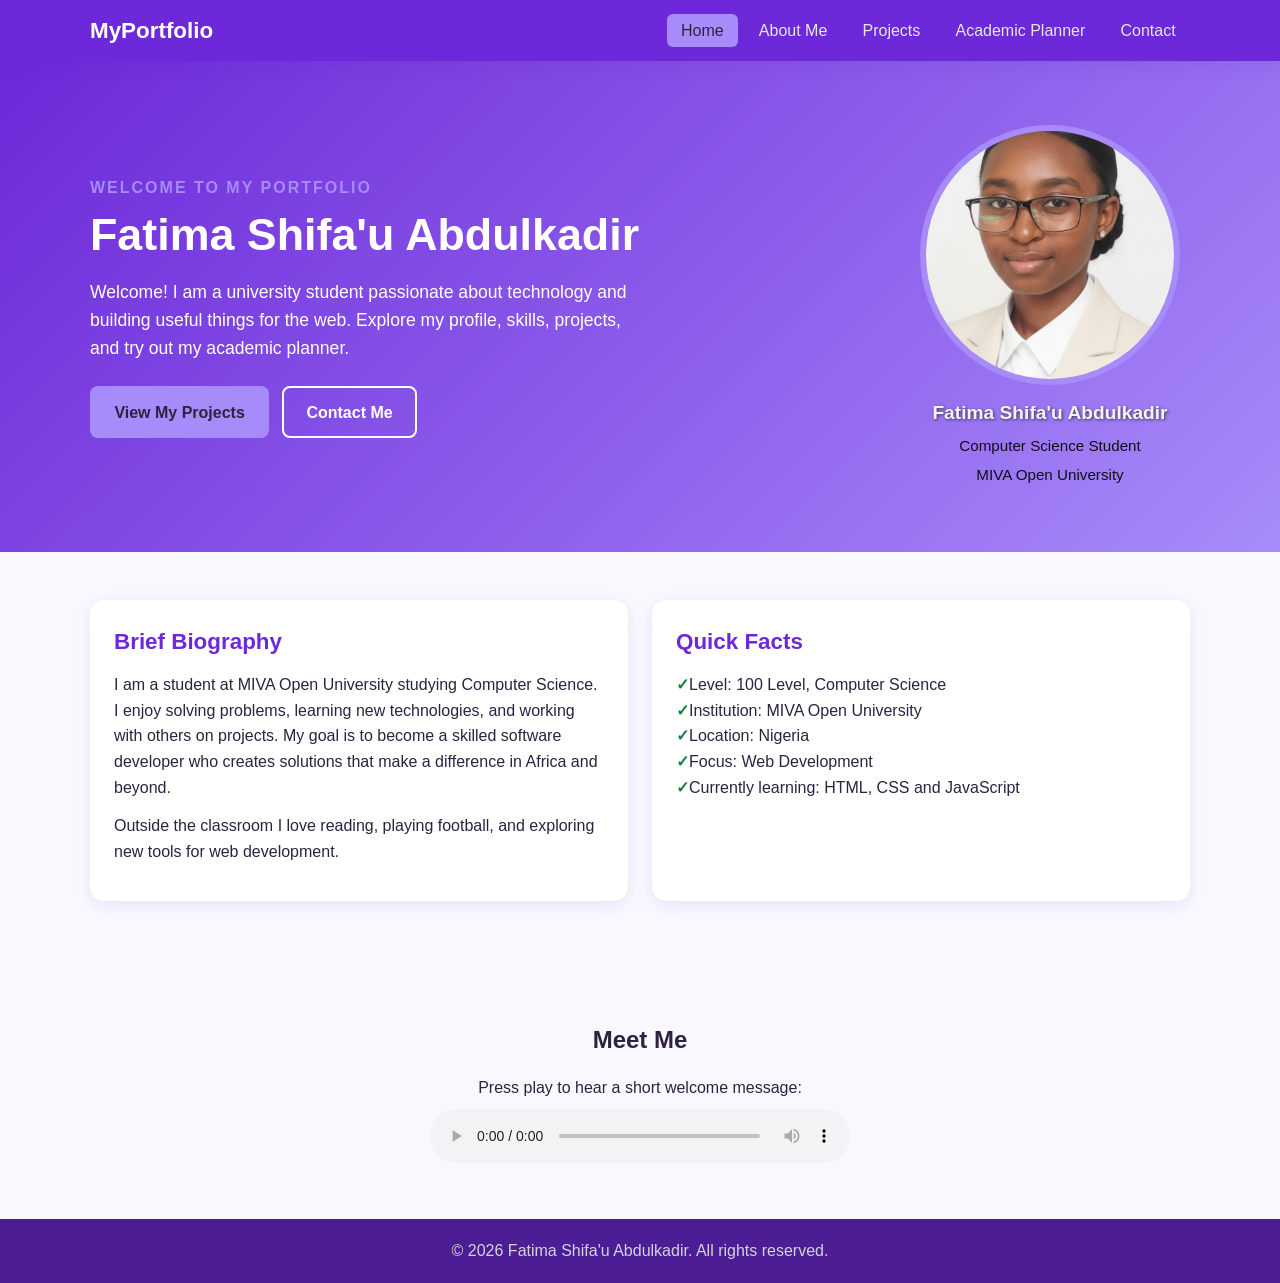
==== commit be4cb7c2: "Refactor index.html for clarity and style updates Updated the meta description and modified various " ====
--- a/index.html
+++ b/index.html
@@ -1,32 +1,53 @@
-
 <!DOCTYPE html>
 <html lang="en">
 <head>
   <meta charset="UTF-8">
   <meta name="viewport" content="width=device-width, initial-scale=1.0">
-  <meta name="description" content="Academic portfolio of Fatima Shifa'u Abdulkadir, Computer Science student at MIVA Open University.">
+
+  <meta name="description" content="Personal academic portfolio and student management website">
 
   <title>Fatima Shifa'u Abdulkadir | Portfolio</title>
 
   <link rel="stylesheet" href="style.css">
+
+  <style>
+    /* Profile caption styling */
+    .hero-photo figcaption.profile-caption {
+      display: flex !important;
+      flex-direction: column !important;
+      align-items: center !important;
+      justify-content: center !important;
+      gap: 5px !important;
+      text-align: center !important;
+    }
+
+    /* Name in white */
+    .hero-photo figcaption.profile-caption .profile-name {
+      color: #ffffff !important;
+      font-size: 1.2rem !important;
+      font-weight: bold !important;
+      text-shadow: 1px 1px 3px #333333;
+    }
+
+    /* Student title and university in black */
+    .hero-photo figcaption.profile-caption .profile-details {
+      color: #000000 !important;
+      font-size: 0.95rem !important;
+      font-weight: 500 !important;
+    }
+  </style>
 </head>
 
 <body>
-
-  <!-- HEADER AND NAVIGATION -->
 
   <header class="site-header">
     <div class="container header-inner">
 
       <a href="index.html" class="logo">MyPortfolio</a>
 
-      <button
-        class="nav-toggle"
-        id="navToggle"
+      <button class="nav-toggle" id="navToggle"
         aria-label="Toggle navigation"
-        aria-expanded="false">
-        ☰
-      </button>
+        aria-expanded="false">☰</button>
 
       <nav aria-label="Main navigation">
         <ul class="nav-menu" id="navMenu">
@@ -41,28 +62,24 @@
     </div>
   </header>
 
-  <!-- HERO SECTION -->
-
   <main>
 
+    <!-- HERO SECTION -->
     <section class="hero">
-
       <div class="container hero-grid">
 
         <div class="hero-text">
-
           <p class="eyebrow">Welcome to my portfolio</p>
 
-          <h1>Welcome!</h1>
+          <h1>Fatima Shifa'u Abdulkadir</h1>
 
           <p class="lead">
-            I am a Computer Science student passionate about technology
+            Welcome! I am a university student passionate about technology
             and building useful things for the web. Explore my profile,
-            skills, projects, and academic planner.
+            skills, projects, and try out my academic planner.
           </p>
 
           <div class="btn-group">
-
             <a href="projects.html" class="btn btn-primary">
               View My Projects
             </a>
@@ -70,43 +87,35 @@
             <a href="contact.html" class="btn btn-outline">
               Contact Me
             </a>
-
           </div>
-
         </div>
 
-        <!-- PROFILE PICTURE AND PERSONAL DETAILS -->
-
         <figure class="hero-photo">
-
-          <img
-            src="profile.png"
-            alt="Profile picture of Fatima Shifa'u Abdulkadir">
+          <img src="profile.png" alt="Fatima Shifa'u Abdulkadir">
 
           <figcaption class="profile-caption">
+            <strong class="profile-name">
+              Fatima Shifa'u Abdulkadir
+            </strong>
 
-            <strong>Fatima Shifa'u Abdulkadir</strong>
+            <span class="profile-details">
+              Computer Science Student
+            </span>
 
-            <span>Computer Science Student</span>
-
-            <span>MIVA Open University</span>
-
+            <span class="profile-details">
+              MIVA Open University
+            </span>
           </figcaption>
-
         </figure>
 
       </div>
-
     </section>
 
-    <!-- BIOGRAPHY AND QUICK FACTS -->
-
+    <!-- BIOGRAPHY SECTION -->
     <section class="section">
-
       <div class="container two-col">
 
         <article class="card">
-
           <h2>Brief Biography</h2>
 
           <p>
@@ -118,333 +127,57 @@
           </p>
 
           <p>
-            Outside the classroom, I enjoy reading, exploring new tools
-            for web development, and discovering creative ways to use technology.
+            Outside the classroom I love reading, playing football, and
+            exploring new tools for web development.
           </p>
-
         </article>
 
         <aside class="card">
-
           <h2>Quick Facts</h2>
 
           <ul class="check-list">
-
+            <li>Level: 100 Level, Computer Science</li>
             <li>Institution: MIVA Open University</li>
-
-            <li>Level: 100 Level, Computer Science</li>
-
             <li>Location: Nigeria</li>
-
             <li>Focus: Web Development</li>
-
             <li>Currently learning: HTML, CSS and JavaScript</li>
-
           </ul>
-
         </aside>
 
       </div>
-
     </section>
 
-    <!-- WELCOME AUDIO SECTION -->
-
+    <!-- AUDIO INTRODUCTION -->
     <section class="section alt">
-
       <div class="container">
 
         <h2 class="center">Meet Me</h2>
 
         <div class="media-box">
-
           <p>Press play to hear a short welcome message:</p>
 
           <audio controls>
-
             <source src="media/welcome.wav" type="audio/wav">
-
             Your browser does not support the audio element.
-
           </audio>
-
         </div>
 
       </div>
-
     </section>
 
   </main>
 
   <!-- FOOTER -->
-
   <footer class="site-footer">
-
     <div class="container">
-
       <p>
         &copy; <span id="year">2026</span>
         Fatima Shifa'u Abdulkadir. All rights reserved.
       </p>
-
     </div>
-
   </footer>
-
-  <!-- JAVASCRIPT -->
 
   <script src="js/script.js"></script>
 
-  <!-- PROFILE CAPTION STYLING -->
-
-  <style>
-
-    .profile-caption {
-      text-align: center;
-      margin-top: 16px;
-      display: flex;
-      flex-direction: column;
-      gap: 6px;
-      color: var(--muted);
-      line-height: 1.5;
-    }
-
-    
-<!DOCTYPE html>
-<html lang="en">
-<head>
-  <meta charset="UTF-8">
-  <meta name="viewport" content="width=device-width, initial-scale=1.0">
-  <meta name="description" content="Academic portfolio of Fatima Shifa'u Abdulkadir, Computer Science student at MIVA Open University.">
-
-  <title>Fatima Shifa'u Abdulkadir | Portfolio</title>
-
-  <link rel="stylesheet" href="style.css">
-</head>
-
-<body>
-
-  <!-- HEADER AND NAVIGATION -->
-
-  <header class="site-header">
-    <div class="container header-inner">
-
-      <a href="index.html" class="logo">MyPortfolio</a>
-
-      <button
-        class="nav-toggle"
-        id="navToggle"
-        aria-label="Toggle navigation"
-        aria-expanded="false">
-        ☰
-      </button>
-
-      <nav aria-label="Main navigation">
-        <ul class="nav-menu" id="navMenu">
-          <li><a href="index.html" class="active">Home</a></li>
-          <li><a href="about.html">About Me</a></li>
-          <li><a href="projects.html">Projects</a></li>
-          <li><a href="planner.html">Academic Planner</a></li>
-          <li><a href="contact.html">Contact</a></li>
-        </ul>
-      </nav>
-
-    </div>
-  </header>
-
-  <!-- HERO SECTION -->
-
-  <main>
-
-    <section class="hero">
-
-      <div class="container hero-grid">
-
-        <div class="hero-text">
-
-          <p class="eyebrow">Welcome to my portfolio</p>
-
-          <h1>Welcome!</h1>
-
-          <p class="lead">
-            I am a Computer Science student passionate about technology
-            and building useful things for the web. Explore my profile,
-            skills, projects, and academic planner.
-          </p>
-
-          <div class="btn-group">
-
-            <a href="projects.html" class="btn btn-primary">
-              View My Projects
-            </a>
-
-            <a href="contact.html" class="btn btn-outline">
-              Contact Me
-            </a>
-
-          </div>
-
-        </div>
-
-        <!-- PROFILE PICTURE AND PERSONAL DETAILS -->
-
-        <figure class="hero-photo">
-
-          <img
-            src="profile.png"
-            alt="Profile picture of Fatima Shifa'u Abdulkadir">
-
-          <figcaption class="profile-caption">
-
-            <strong>Fatima Shifa'u Abdulkadir</strong>
-
-            <span>Computer Science Student</span>
-
-            <span>MIVA Open University</span>
-
-          </figcaption>
-
-        </figure>
-
-      </div>
-
-    </section>
-
-    <!-- BIOGRAPHY AND QUICK FACTS -->
-
-    <section class="section">
-
-      <div class="container two-col">
-
-        <article class="card">
-
-          <h2>Brief Biography</h2>
-
-          <p>
-            I am a student at MIVA Open University studying Computer Science.
-            I enjoy solving problems, learning new technologies, and working
-            with others on projects. My goal is to become a skilled software
-            developer who creates solutions that make a difference in Africa
-            and beyond.
-          </p>
-
-          <p>
-            Outside the classroom, I enjoy reading, exploring new tools
-            for web development, and discovering creative ways to use technology.
-          </p>
-
-        </article>
-
-        <aside class="card">
-
-          <h2>Quick Facts</h2>
-
-          <ul class="check-list">
-
-            <li>Institution: MIVA Open University</li>
-
-            <li>Level: 100 Level, Computer Science</li>
-
-            <li>Location: Nigeria</li>
-
-            <li>Focus: Web Development</li>
-
-            <li>Currently learning: HTML, CSS and JavaScript</li>
-
-          </ul>
-
-        </aside>
-
-      </div>
-
-    </section>
-
-    <!-- WELCOME AUDIO SECTION -->
-
-    <section class="section alt">
-
-      <div class="container">
-
-        <h2 class="center">Meet Me</h2>
-
-        <div class="media-box">
-
-          <p>Press play to hear a short welcome message:</p>
-
-          <audio controls>
-
-            <source src="media/welcome.wav" type="audio/wav">
-
-            Your browser does not support the audio element.
-
-          </audio>
-
-        </div>
-
-      </div>
-
-    </section>
-
-  </main>
-
-  <!-- FOOTER -->
-
-  <footer class="site-footer">
-
-    <div class="container">
-
-      <p>
-        &copy; <span id="year">2026</span>
-        Fatima Shifa'u Abdulkadir. All rights reserved.
-      </p>
-
-    </div>
-
-  </footer>
-
-  <!-- JAVASCRIPT -->
-
-  <script src="js/script.js"></script>
-
-  <!-- PROFILE CAPTION STYLING -->
-
-  <style>
-
-    .profile-caption {
-      text-align: center;
-      margin-top: 16px;
-      display: flex;
-      flex-direction: column;
-      gap: 6px;
-      color: var(--muted);
-      line-height: 1.5;
-    }
-
-    .profile-caption strong {
-      color: var(--primary);
-      font-size: 1.15rem;
-      font-weight: 800;
-    }
-
-    ..profile-caption {
-  display: flex;
-  flex-direction: column;
-  gap: 5px;
-  text-align: center;
-}
-
-.profile-caption strong {
-  color: #ffffff;
-  font-size: 1.2rem;
-}
-
-.profile-caption span {
-  color: #000000;
-  font-size: 0.95rem;
-}
-    }
-
-  </style>
-
 </body>
 </html>
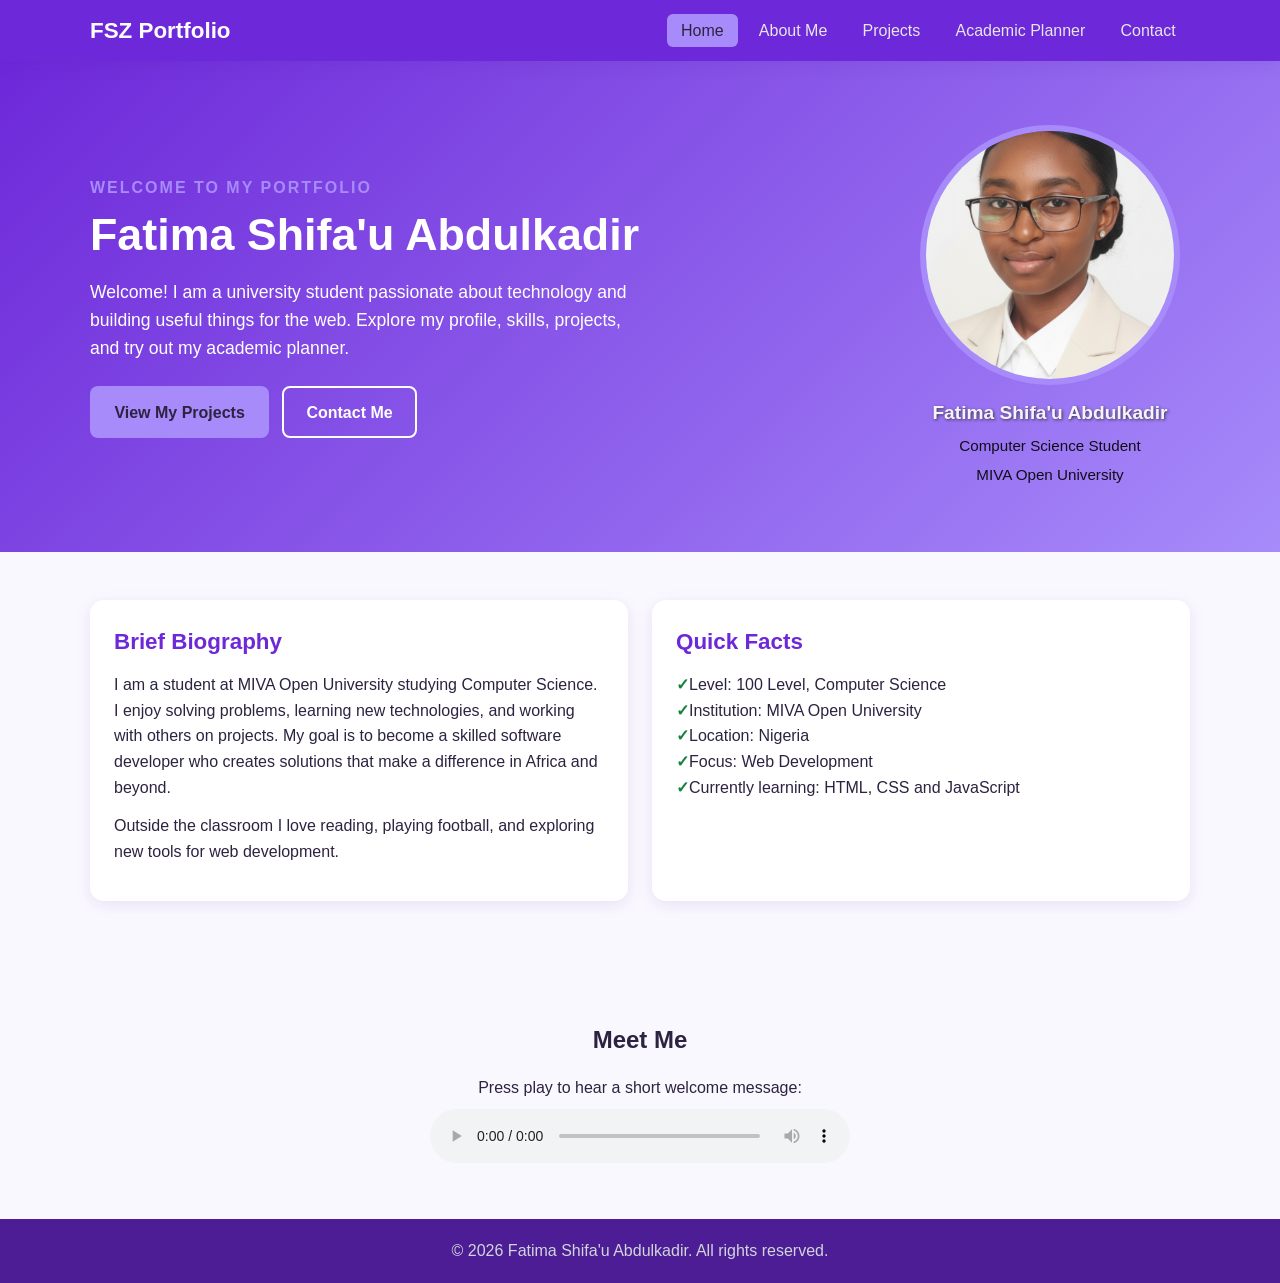
==== commit 38ea688c: "Update logo text from 'MyPortfolio' to 'FSZ Portfolio'" ====
--- a/index.html
+++ b/index.html
@@ -43,7 +43,7 @@
   <header class="site-header">
     <div class="container header-inner">
 
-      <a href="index.html" class="logo">MyPortfolio</a>
+      <a href="index.html" class="logo">FSZ Portfolio</a>
 
       <button class="nav-toggle" id="navToggle"
         aria-label="Toggle navigation"
